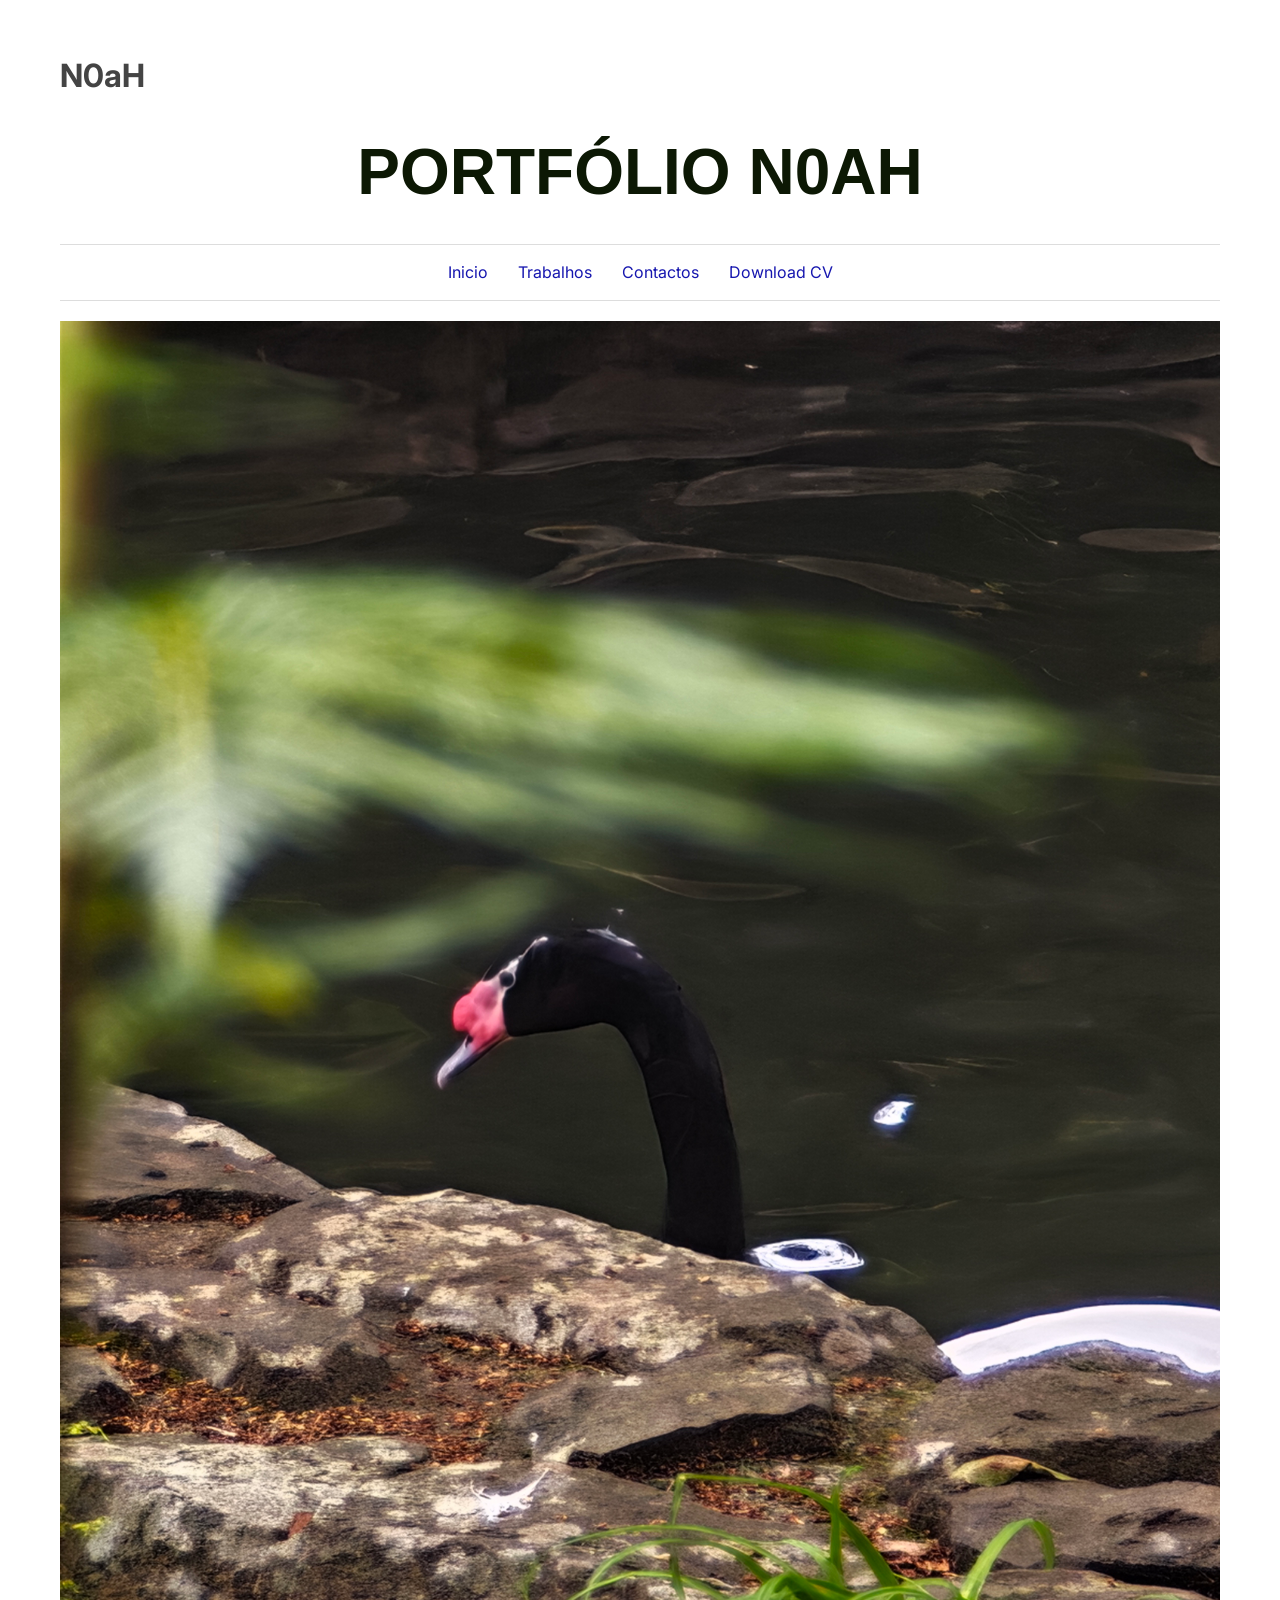
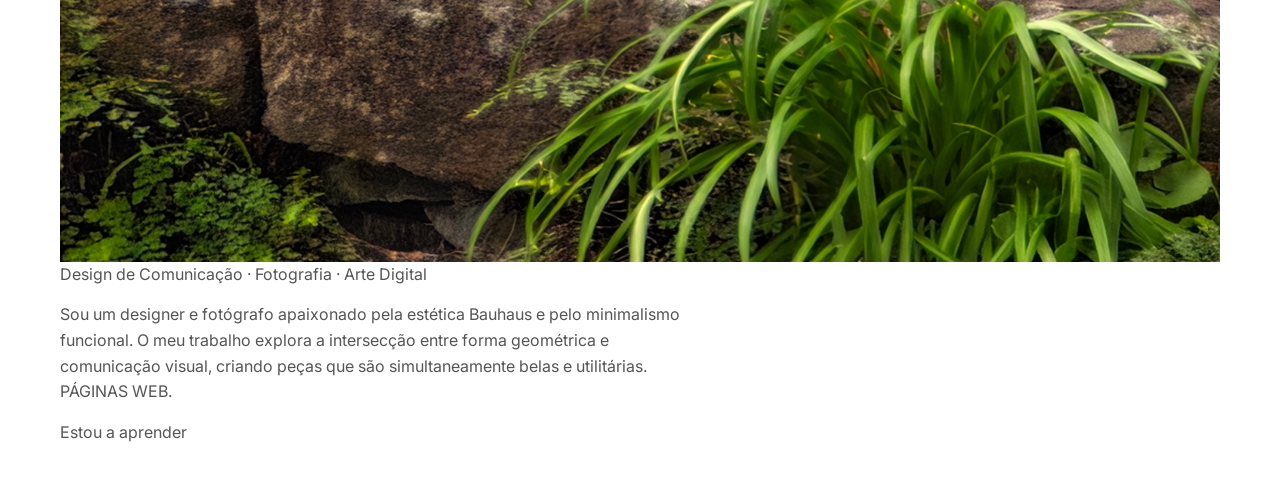
==== index1.html @ d4435f9a "Add files via upload" ====
<!DOCTYPE html>
<html lang="pt-pt"> 
<head>
    <meta charset="UTF-8">
    <title>Primeira Página</title>
    <link rel="stylesheet" href="estilos.css">
</head>
<body>
    
    <h2>N0aH</h2>
    <h1>Portfólio N0aH</h1>
    <div>
    <ul>
        <div class="labubu">
            <li><a href="index1.html">Inicio</a></li>
            <li><a href="trabalhos.html">Trabalhos</a></li>
            <li><a href="informacoes.html">Contactos</a></li>
            <li><a href="cv_pedrosilva25.pdf" target="_blank">Download CV</a></li>
        </div>
    </ul> 
    <div id="imagem1">
        <img src="imagem11.jpg" alt="Descrição da imagem">
    </div>
        
    <p class="destaque">Design de Comunicação · Fotografia · Arte Digital</p>
    <div id="bio">
        <p>Sou um designer e fotógrafo apaixonado pela estética Bauhaus e pelo minimalismo funcional. O meu trabalho explora a intersecção entre forma geométrica e comunicação visual, criando peças que são simultaneamente belas e utilitárias. <br> PÁGINAS WEB.</p>
        <p>Estou a aprender</p>
    </div>

</body>
</html>
---- estilos.css ----
@import url('https://fonts.googleapis.com/css2?family=Inter:wght@300;400;600;700&display=swap');

* {
    margin: 0;
    padding: 0;
    box-sizing: border-box;
}

body {
    font-family: 'Inter', sans-serif;
    background-color: white;
    color: #333;
    line-height: 1.6;
    max-width: 1200px;
    margin: 0 auto;
    padding: 20px;
    font-family: 'Inter', 'Helvetica', Arial, sans-serif;
    font-size: 16px;
}

a {
    color: rgb(22, 22, 175);
    text-decoration: none;
}

h1 {
    font-family: 'Poppins', 'Arial Black', sans-serif;
    font-weight: 700;
    color: rgb(12, 24, 4);
    text-align: center;
    font-size: 4rem;
    text-transform: uppercase;
    margin: 20px 0;
}

h2 {
    color: #444;
    margin: 30px 0 20px;
    font-size: 2rem;
}

h3 {
    color: #555;
    margin: 20px 0 15px;
    font-size: 1.5rem;
}

ul {
    list-style-type: none;
    padding: 0;
    margin: 0;
}

.labubu, .labu {
    display: flex;
    justify-content: center;
    align-items: center;
    gap: 30px;
    padding: 15px 0;
    border-top: 1px solid #ddd;
    border-bottom: 1px solid #ddd;
    margin: 20px 0;
}

p {
    margin-bottom: 15px;
    color: #555;
}

.container {
    padding: 20px 0;
}

.card {
    border: 1px solid #ddd;
    padding: 20px;
    margin: 20px 0;
    border-radius: 4px;
}

.card:hover {
    box-shadow: 0 2px 8px rgba(0,0,0,0.1);
}

.botao {
    display: inline-block;
    padding: 10px 20px;
    background-color: rgb(22, 22, 175);
    color: white;
    border-radius: 4px;
    transition: background-color 0.3s;
}

.botao:hover {
    background-color: rgb(12, 24, 4);
    text-decoration: none;
}

footer {
    text-align: center;
    padding: 30px 0;
    margin-top: 40px;
    border-top: 1px solid #ddd;
    color: #777;
}
.galeria-grid {
    display: grid;
    grid-template-columns: repeat(auto-fit, minmax(300px, 1fr));
    gap: 2px;
    padding: 5px 0;
}
.galeria-grid img{
width: 100%;
}
#imagem{
  width: 25%;
  height: auto;
  vertical-align: middle;
}
#imagem1 {
            width: 100%;
            max-width: 1200px; 
            margin: 0 auto;
        }
  #imagem1 img {
            width: 100%;
            height: auto;
            display: block;
        }
#bio{
  width: 55%;
  margin-right: center;
}
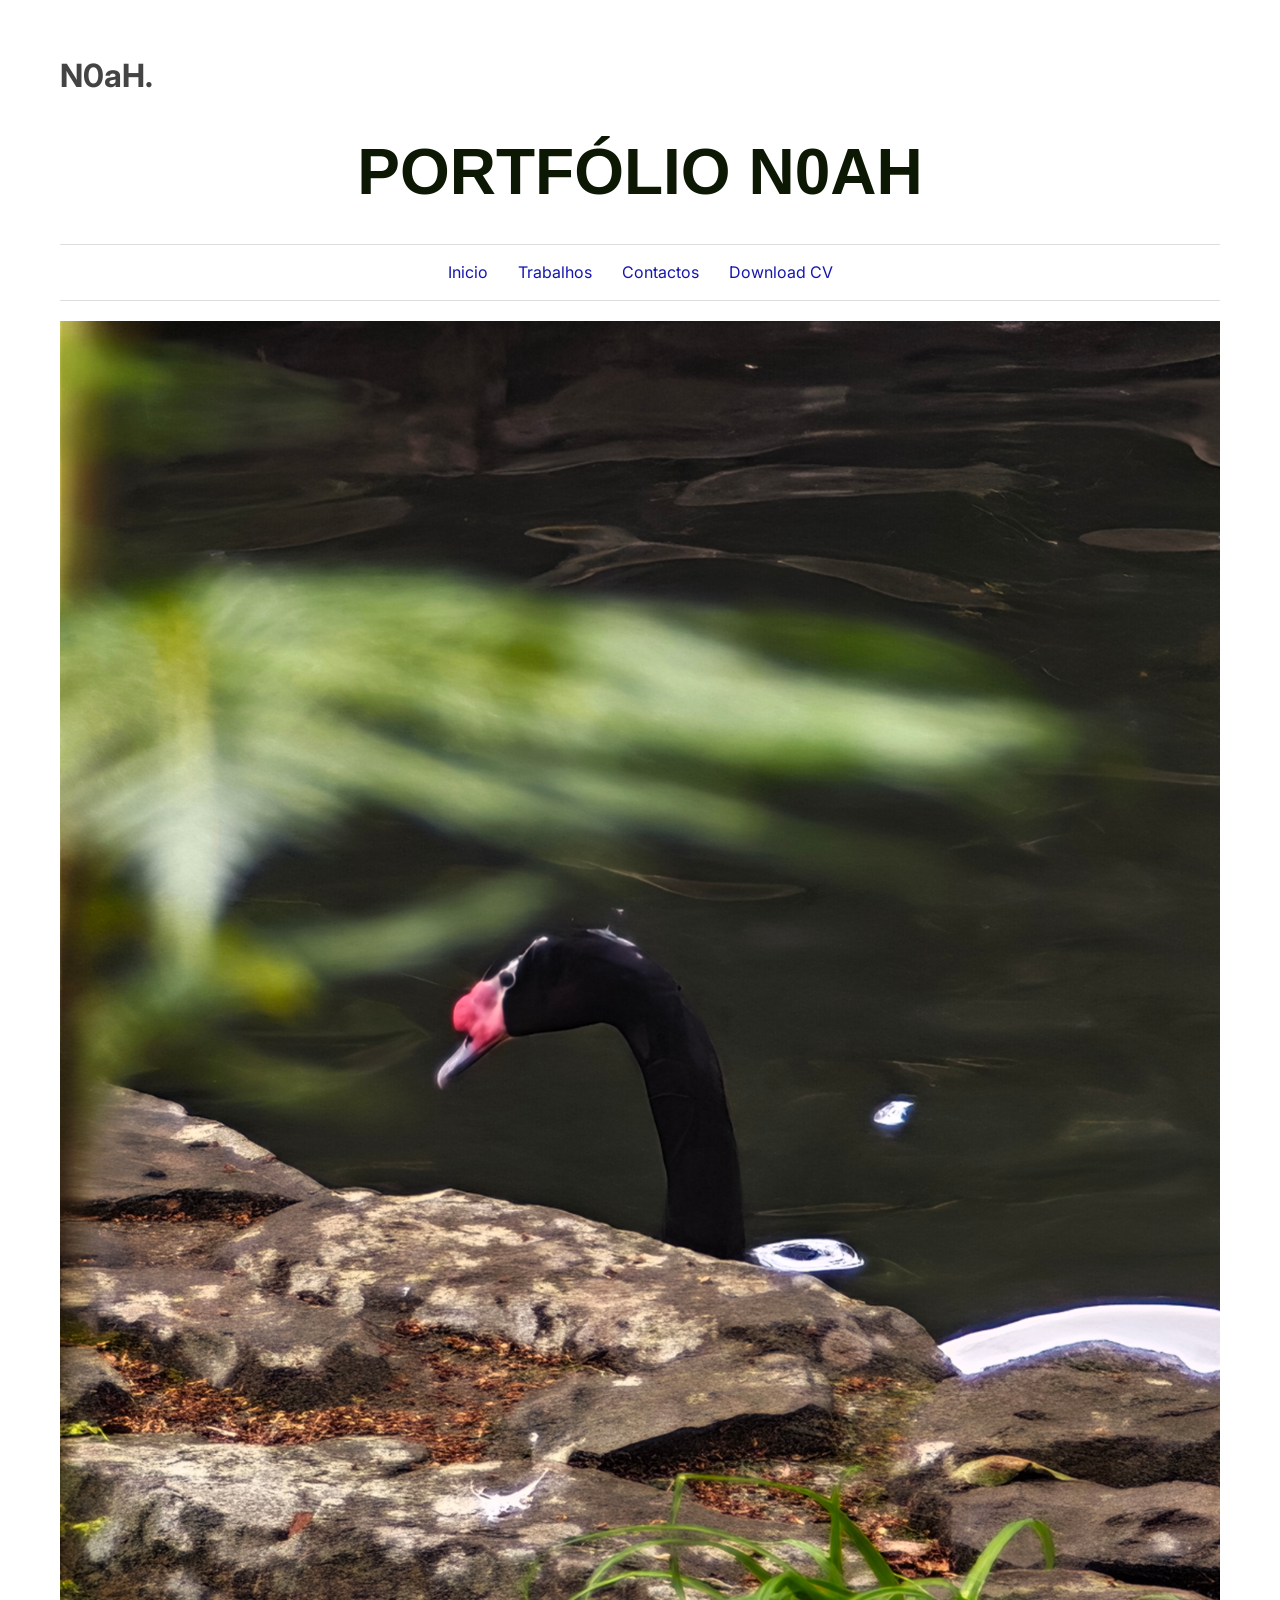
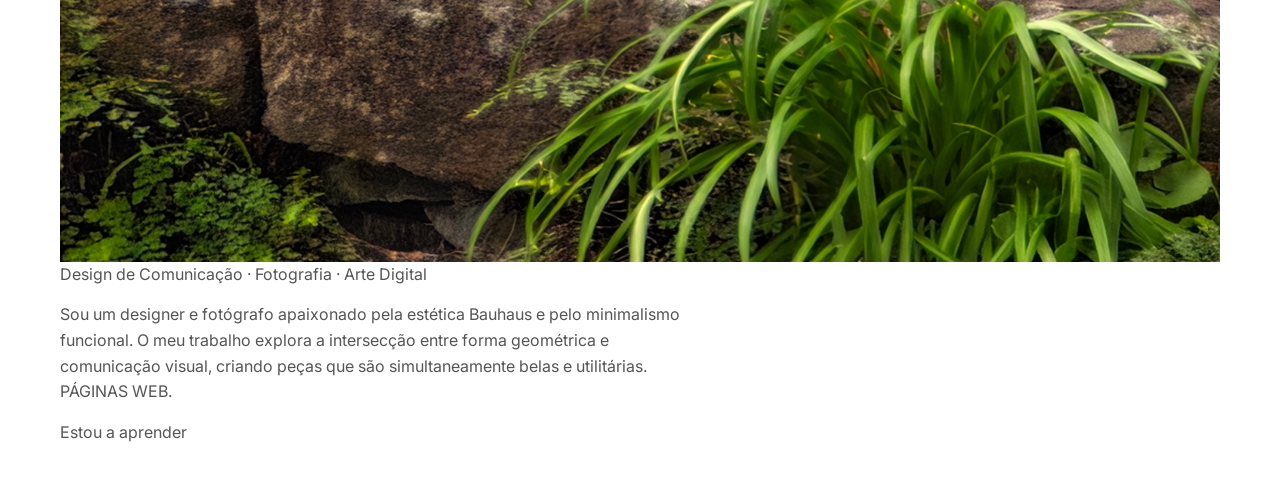
==== commit 143d3650: "Acrescentei pontuação" ====
--- a/index1.html
+++ b/index1.html
@@ -7,7 +7,7 @@
 </head>
 <body>
     
-    <h2>N0aH</h2>
+    <h2>N0aH.</h2>
     <h1>Portfólio N0aH</h1>
     <div>
     <ul>
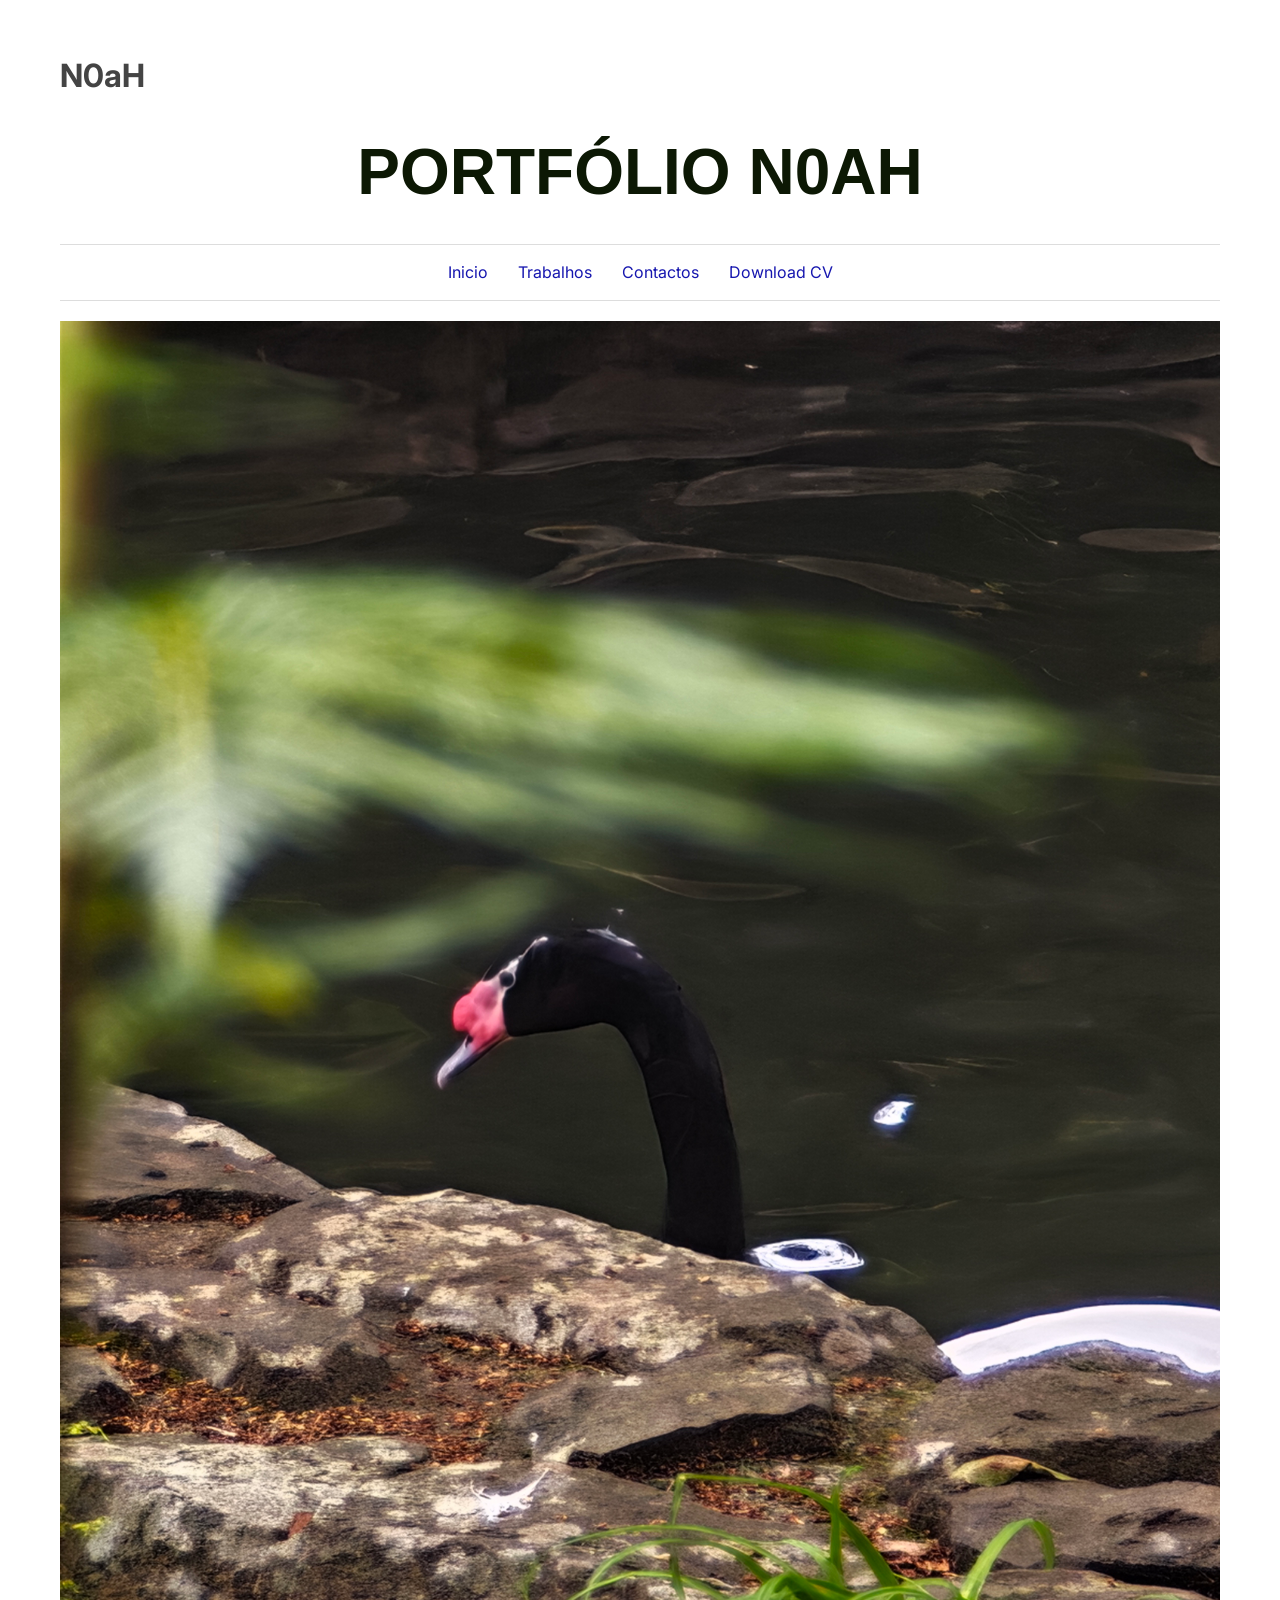
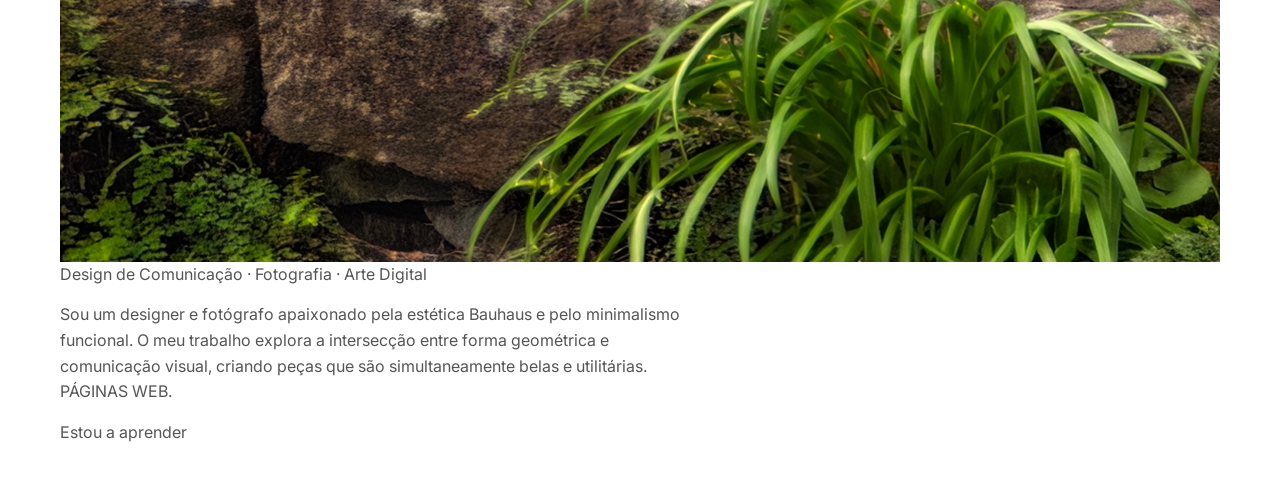
==== commit 91477cc5: "pontuação" ====
--- a/index1.html
+++ b/index1.html
@@ -7,7 +7,7 @@
 </head>
 <body>
     
-    <h2>N0aH.</h2>
+    <h2>N0aH</h2>
     <h1>Portfólio N0aH</h1>
     <div>
     <ul>
